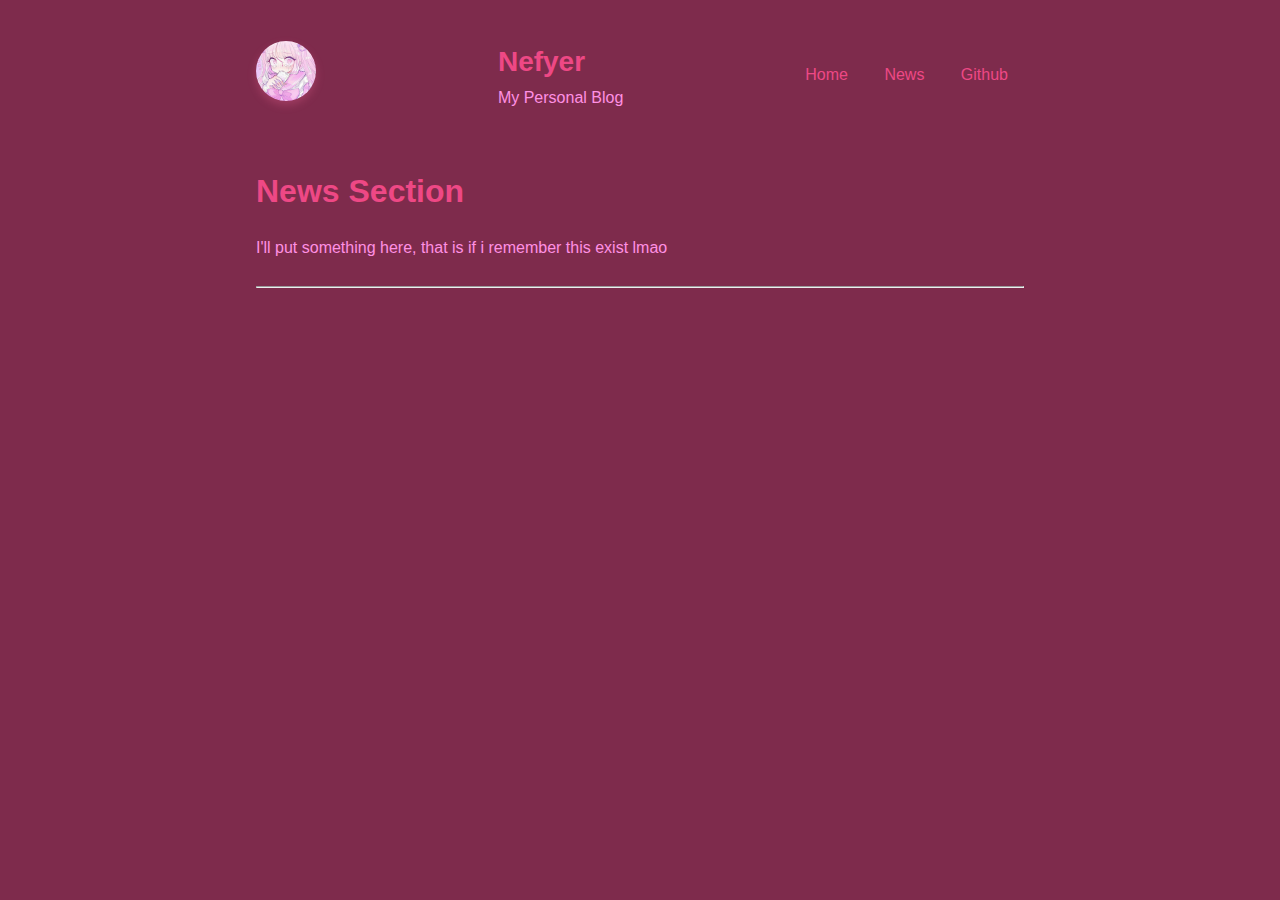
==== News/index.html @ 87dc63d4 "fix the wording" ====
<!DOCTYPE html>
<html lang="en">
  <head>
    <title>Nefyer's Blog</title>
    <meta charset="utf-8">
    <meta http-equiv="X-UA-Compatible" content="IE=edge">
    <meta name="viewport" content="width=device-width, initial-scale=1.0, maximum-scale=1.0">
    <meta name="author" content="Nefyer">
    <meta http-equiv="Cache-Control" content="no-cache, no-store, must-revalidate"> 
    <meta http-equiv="Pragma" content="no-cache">
    <meta http-equiv="Expires" content="0">
    <link rel="stylesheet" type="text/css" href="/style.css">
  </head>
  <body>
    <div class="wrapper-masthead">
      <div class="container">
        <header class="masthead">
          <a href="/" class="site-avatar">
            <img src="resources/pfp.jpg" alt="Profile Picture of Nefyer" class="avatar">
          </a>
          <div class="site-info">
            <h1 class="site-name">Nefyer</h1>
            <p class="site-description">My Personal Blog</p>
          </div>
          <nav class="nav-links">
            <a href="/">Home</a>
            <a href="/News/index.html">News</a>
            <a href="https://github.com/nefyer" target="_blank">Github</a>
          </nav>
        </header>
      </div>
    </div>
    <main id="main" class="container">
        <section class="intro">
            <h1>News Section</h1>
            <p>I'll put something here, that is if i remember this exist lmao</p>
            <hr>
            <h1></h1>
        </section>
    </main>
  </body>
</html>
---- style.css ----
*,
*::before,
*::after {
  box-sizing: border-box;
  margin: 0;
  padding: 0;
  font-family: Arial, sans-serif;
}

body {
  background-color: #7e2b4c;
  color: #4a4a4a;
  font-family: 'Helvetica Neue', Arial, sans-serif;
  line-height: 1.6;
  transition: background-color 0.3s ease;
}

.container {
  width: 90%;
  max-width: 800px;
  margin: 0 auto;
  padding: 1rem;
}

.masthead {
  display: flex;
  align-items: center;
  justify-content: space-between;
  padding: 1.5rem 0;
}

.site-avatar img {
  width: 60px;
  height: 60px;
  border-radius: 50%;
  object-fit: cover;
  box-shadow: 0px 4px 8px rgba(240, 98, 146, 0.3);
  animation: fadeIn 1s ease;
}

.site-info {
  margin-left: 1rem;
}

.site-name {
  font-size: 1.75rem;
  color: #ee4885;
  font-weight: bold;
}

.site-description {
  font-size: 1rem;
  color: #ff90e3;
}

.nav-links a {
  margin: 0 1rem;
  text-decoration: none;
  color: #ee4885;
  font-weight: 500;
  position: relative;
  transition: color 0.2s ease;
}

.nav-links a::after {
  content: "";
  position: absolute;
  width: 100%;
  height: 2px;
  background-color: #ee4885;
  bottom: -2px;
  left: 0;
  transform: scaleX(0);
  transform-origin: bottom right;
  transition: transform 0.3s ease;
}

.nav-links a:hover {
  color: #ff90e3;
}

.nav-links a:hover::after {
  transform: scaleX(1);
  transform-origin: bottom left;
}

.intro h1 {
  font-size: 2rem;
  margin-bottom: 1rem;
  color: #ee4885;
}

.intro p {
  font-size: 1rem;
  line-height: 1.8;
  color: #ff90e3;
  margin-bottom: 1.5rem;
}

.intro img {
  width: 100%;
  max-width: 300px;
  border-radius: 10px;
  box-shadow: 0px 4px 12px rgba(240, 98, 146, 0.3);
  opacity: 0;
  animation: fadeIn 1.5s ease forwards;
  animation-delay: 0.5s;
}

@keyframes fadeIn {
  0% {
    opacity: 0;
    transform: translateY(20px);
  }
  100% {
    opacity: 1;
    transform: translateY(0);
  }
}

.wiki1{
  color: #ee4885;
  text-decoration: none;
}
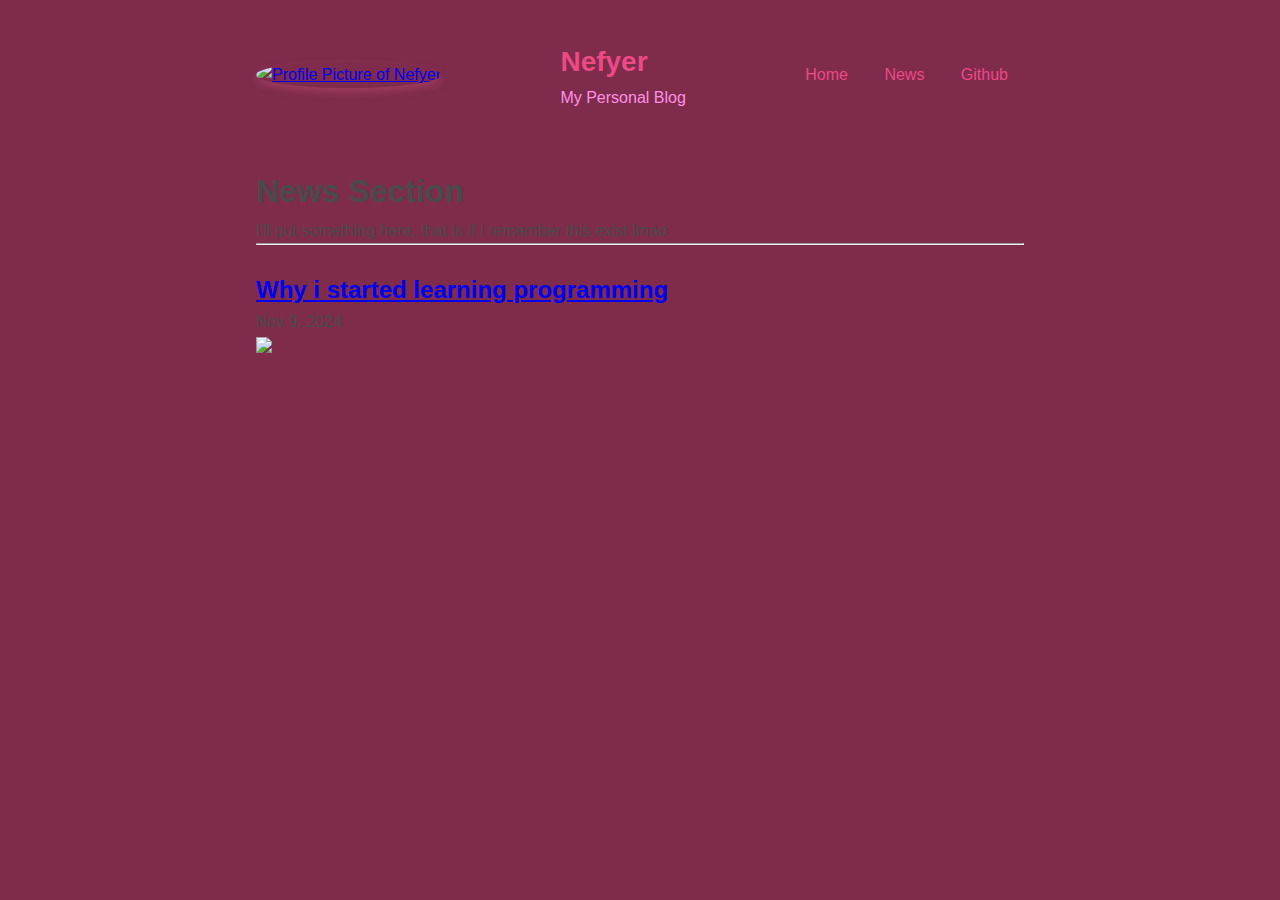
==== commit ee1ad947: "Update its content" ====
--- a/News/index.html
+++ b/News/index.html
@@ -9,6 +9,7 @@
     <meta http-equiv="Cache-Control" content="no-cache, no-store, must-revalidate"> 
     <meta http-equiv="Pragma" content="no-cache">
     <meta http-equiv="Expires" content="0">
+    <meta name="description" content="Nefyer's Blog">
     <link rel="stylesheet" type="text/css" href="/style.css">
   </head>
   <body>
@@ -16,7 +17,7 @@
       <div class="container">
         <header class="masthead">
           <a href="/" class="site-avatar">
-            <img src="resources/pfp.jpg" alt="Profile Picture of Nefyer" class="avatar">
+            <img src="learning/pfp.jpg" alt="Profile Picture of Nefyer" class="avatar">
           </a>
           <div class="site-info">
             <h1 class="site-name">Nefyer</h1>
@@ -31,12 +32,20 @@
       </div>
     </div>
     <main id="main" class="container">
-        <section class="intro">
-            <h1>News Section</h1>
-            <p>I'll put something here, that is if i remember this exist lmao</p>
-            <hr>
-            <h1></h1>
-        </section>
+      <section class="news-section">
+        <h1>News Section</h1>
+        <p>I'll put something here, that is if i remember this exist lmao</p>
+        <hr><br>
+        <article class="news-entry">
+        <h2>
+          <a href="/News/learning">Why i started learning programming</a>
+        </h2>
+        <div class="date">Nov 9, 2024</div>
+          <div>
+              <img src="learning/learn1.jpg" class="preview-img">
+          </div>
+        </article>
+      </section>
     </main>
   </body>
 </html>
--- a/style.css
+++ b/style.css
@@ -100,7 +100,10 @@
 .intro img {
   width: 100%;
   max-width: 300px;
-  border-radius: 10px;
+  position: relative;
+  display: block;
+  margin: 0 auto;
+  border-radius: 200px;
   box-shadow: 0px 4px 12px rgba(240, 98, 146, 0.3);
   opacity: 0;
   animation: fadeIn 1.5s ease forwards;
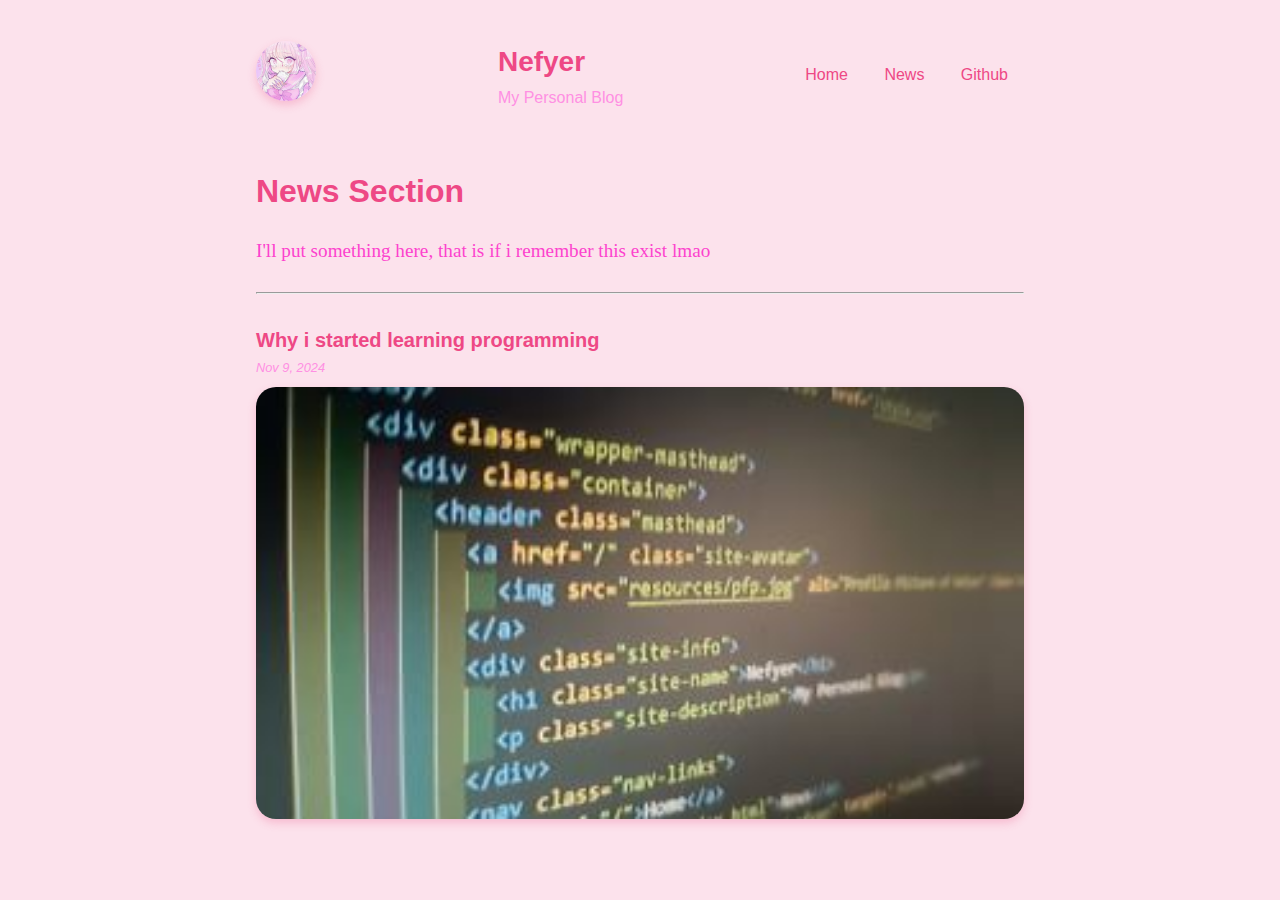
==== commit f54e7699: "fix smth" ====
--- a/News/index.html
+++ b/News/index.html
@@ -17,7 +17,7 @@
       <div class="container">
         <header class="masthead">
           <a href="/" class="site-avatar">
-            <img src="learning/pfp.jpg" alt="Profile Picture of Nefyer" class="avatar">
+            <img src="/News/learning/pfp.jpg" alt="Profile Picture of Nefyer" class="avatar">
           </a>
           <div class="site-info">
             <h1 class="site-name">Nefyer</h1>
@@ -42,7 +42,7 @@
         </h2>
         <div class="date">Nov 9, 2024</div>
           <div>
-              <img src="learning/learn1.jpg" class="preview-img">
+              <img src="/News/learning/learn1.jpg" class="preview-img">
           </div>
         </article>
       </section>
--- a/style.css
+++ b/style.css
@@ -8,8 +8,7 @@
 }
 
 body {
-  background-color: #7e2b4c;
-  color: #4a4a4a;
+  background-color: #fce2ec;
   font-family: 'Helvetica Neue', Arial, sans-serif;
   line-height: 1.6;
   transition: background-color 0.3s ease;
@@ -110,6 +109,69 @@
   animation-delay: 0.5s;
 }
 
+.news-section h1 {
+  font-size: 2rem;
+  margin-bottom: 1rem;
+  color: #ee4885;
+}
+
+.news-section p {
+  font-family: 'Times New Roman', Times, serif;
+  font-size: 1.2rem;
+  text-align: justify;
+  line-height: 1.8;
+  color: #fd42ce;
+  margin-bottom: 1.5rem;
+}
+
+.news-entry a {
+  font-size: 1.25rem;
+  color: #ee4885;
+  font-weight: bold;
+  text-decoration: none;
+  transition: color 0.2s ease;
+  position: relative;
+}
+
+.news-entry a::after {
+  content: "";
+  position: absolute;
+  width: 100%;
+  height: 2px;
+  background-color: #ee4885;
+  bottom: -2px;
+  left: 0;
+  transform: scaleX(0);
+  transform-origin: bottom right;
+  transition: transform 0.3s ease;
+}
+
+.news-entry a:hover {
+  color: #ff90e3;
+}
+
+.news-entry a:hover::after {
+  transform: scaleX(1);
+  transform-origin: bottom left;
+}
+
+.date {
+  font-size: 0.8rem;
+  color: #ff90e3;
+  margin-bottom: 0.5rem;
+  font-style: italic;
+}
+
+.preview-img {
+  border-radius: 20px;
+  width: 100%;
+  margin-bottom: 1rem;
+  transition: transform 0.3s ease;
+  box-shadow: 0px 4px 8px rgba(240, 98, 146, 0.3);
+  animation: fadeIn 1s ease;
+}
+
+
 @keyframes fadeIn {
   0% {
     opacity: 0;
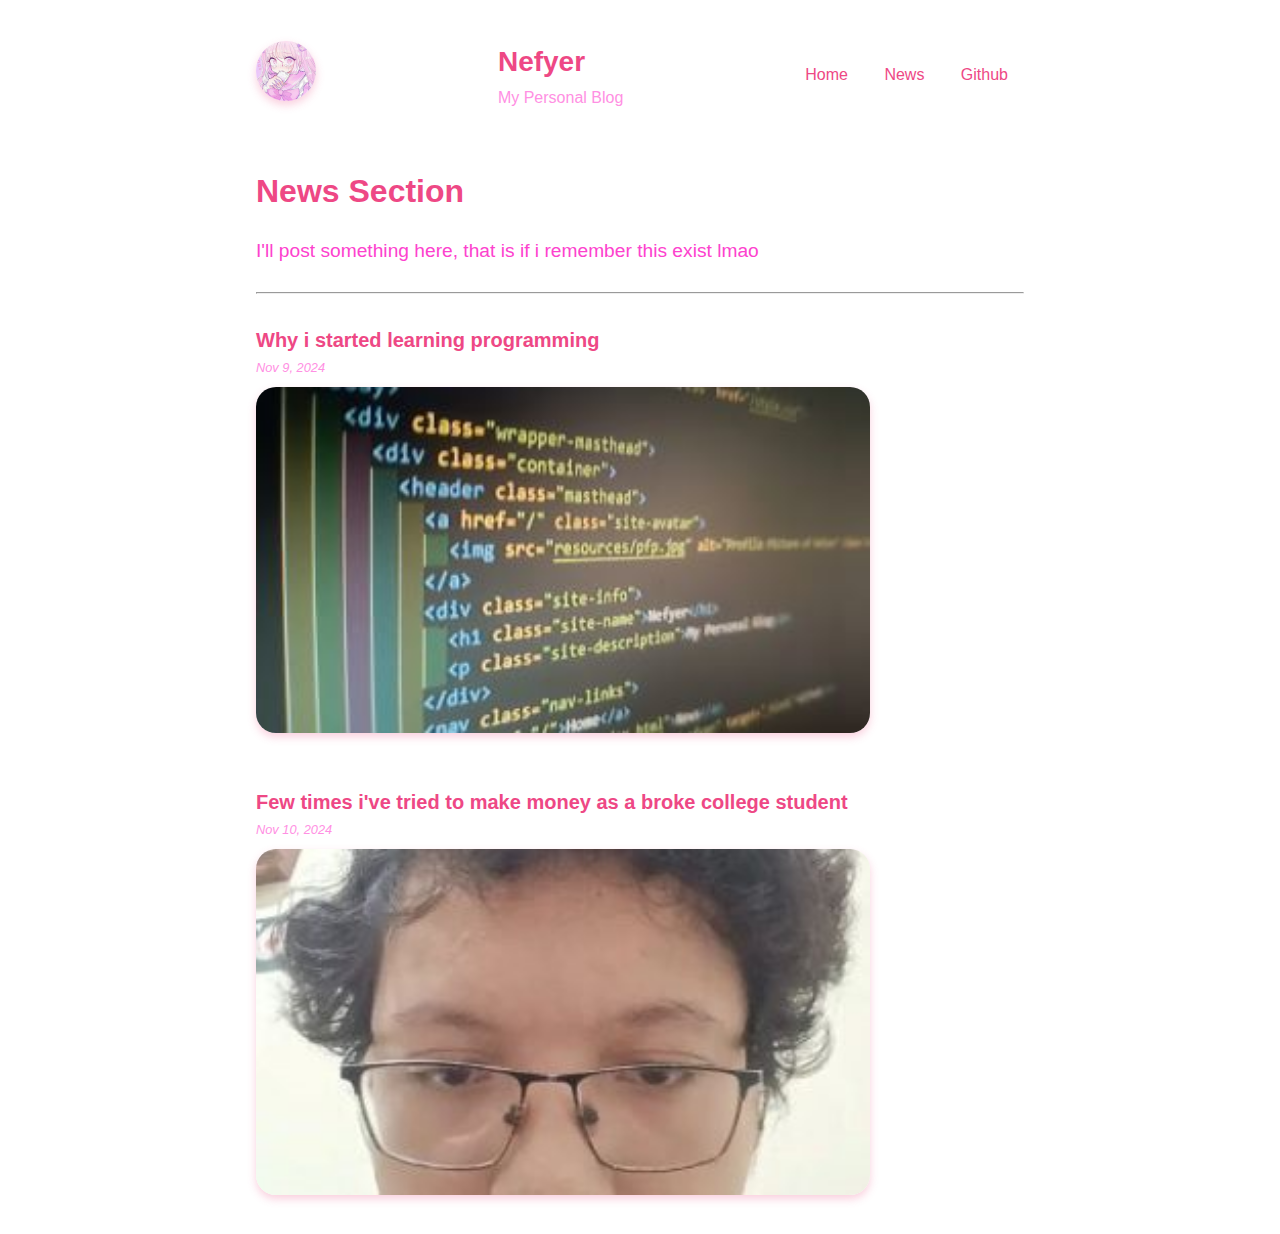
==== commit 486d8193: "added more things to read" ====
--- a/News/index.html
+++ b/News/index.html
@@ -34,7 +34,7 @@
     <main id="main" class="container">
       <section class="news-section">
         <h1>News Section</h1>
-        <p>I'll put something here, that is if i remember this exist lmao</p>
+        <p>I'll post something here, that is if i remember this exist lmao</p>
         <hr><br>
         <article class="news-entry">
         <h2>
@@ -44,6 +44,14 @@
           <div>
               <img src="/News/learning/learn1.jpg" class="preview-img">
           </div>
+        <br>
+        <h2>
+          <a href="/News/moneymakingatt">Few times i've tried to make money as a broke college student</a>
+        </h2>
+        <div class="date">Nov 10, 2024</div>
+          <div>
+            <img src="/News/moneymakingatt/moneymakingatt1.jpg" class="preview-img">
+          </div>
         </article>
       </section>
     </main>
--- a/style.css
+++ b/style.css
@@ -8,7 +8,7 @@
 }
 
 body {
-  background-color: #fce2ec;
+  background-color: #ffffff;
   font-family: 'Helvetica Neue', Arial, sans-serif;
   line-height: 1.6;
   transition: background-color 0.3s ease;
@@ -35,6 +35,12 @@
   object-fit: cover;
   box-shadow: 0px 4px 8px rgba(240, 98, 146, 0.3);
   animation: fadeIn 1s ease;
+  transition: transform 0.5s ease, box-shadow 0.5s ease;
+}
+
+.site-avatar img:hover {
+  box-shadow: 0px 4px 8px rgba(240, 98, 146, 0.3);
+  transform: scale(1.5) rotate(360deg);
 }
 
 .site-info {
@@ -99,7 +105,7 @@
 .intro img {
   width: 100%;
   max-width: 300px;
-  position: relative;
+  position: relative; top: 100px;
   display: block;
   margin: 0 auto;
   border-radius: 200px;
@@ -107,6 +113,11 @@
   opacity: 0;
   animation: fadeIn 1.5s ease forwards;
   animation-delay: 0.5s;
+  transition: transform 0.5s ease, box-shadow 0.5s ease;
+}
+
+.intro img:hover {
+  transform: scale(1.5) rotate(45deg);
 }
 
 .news-section h1 {
@@ -116,7 +127,6 @@
 }
 
 .news-section p {
-  font-family: 'Times New Roman', Times, serif;
   font-size: 1.2rem;
   text-align: justify;
   line-height: 1.8;
@@ -162,15 +172,37 @@
   font-style: italic;
 }
 
+.news-entry p {
+  font-family: 'Times New Roman', Times, serif;
+}
+
 .preview-img {
+  overflow: hidden;
   border-radius: 20px;
-  width: 100%;
+  width: 80%;
   margin-bottom: 1rem;
   transition: transform 0.3s ease;
   box-shadow: 0px 4px 8px rgba(240, 98, 146, 0.3);
   animation: fadeIn 1s ease;
 }
 
+.go-back-button {
+  display: inline-block;
+  background-color: #ee4885;
+  color: white;
+  border: none;
+  padding: 10px 20px;
+  font-size: 1rem;
+  cursor: pointer;
+  border-radius: 5px;
+  box-shadow: 0px 4px 8px rgba(240, 98, 146, 0.3);
+  transition: background-color 0.3s ease;
+  margin-top: 20px;
+}
+
+.go-back-button:hover {
+  background-color: #ff90e3;
+}
 
 @keyframes fadeIn {
   0% {
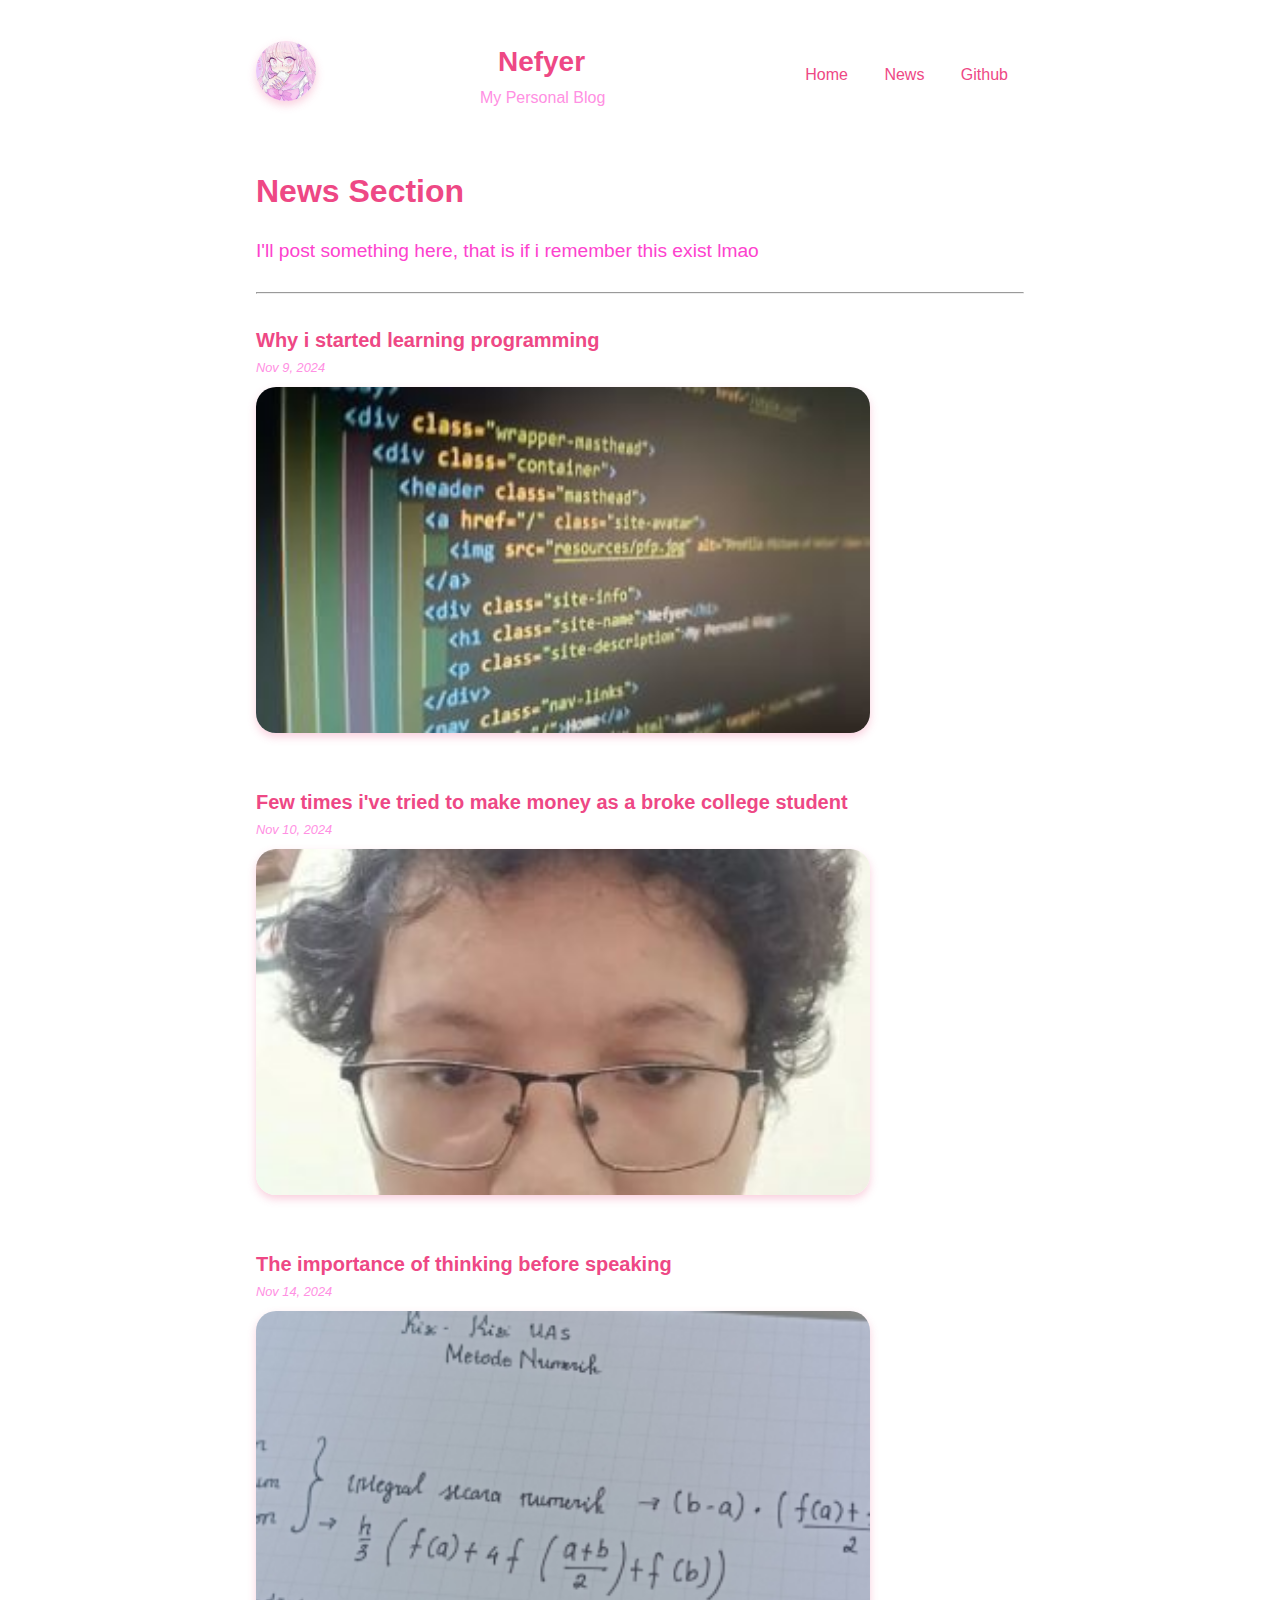
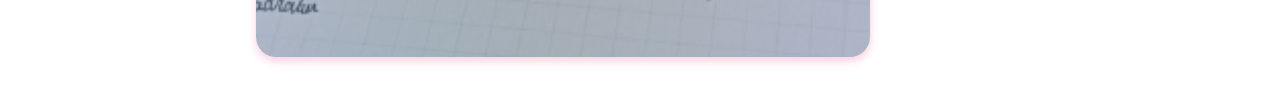
==== commit 59311d5d: "added the third news" ====
--- a/News/index.html
+++ b/News/index.html
@@ -17,7 +17,7 @@
       <div class="container">
         <header class="masthead">
           <a href="/" class="site-avatar">
-            <img src="/News/learning/pfp.jpg" alt="Profile Picture of Nefyer" class="avatar">
+            <img src="/images/pfp.jpg" alt="Profile Picture of Nefyer" class="avatar">
           </a>
           <div class="site-info">
             <h1 class="site-name">Nefyer</h1>
@@ -42,7 +42,7 @@
         </h2>
         <div class="date">Nov 9, 2024</div>
           <div>
-              <img src="/News/learning/learn1.jpg" class="preview-img">
+              <img src="/images/learn1.jpg" class="preview-img">
           </div>
         <br>
         <h2>
@@ -50,7 +50,15 @@
         </h2>
         <div class="date">Nov 10, 2024</div>
           <div>
-            <img src="/News/moneymakingatt/moneymakingatt1.jpg" class="preview-img">
+            <img src="/images/moneymakingatt1.jpg" class="preview-img">
+          </div>
+        <br>
+        <h2>
+          <a href="/News/problems">The importance of thinking before speaking</a>
+        </h2>
+        <div class="date">Nov 14, 2024</div>
+          <div>
+            <img src="/images/problem1.jpg" class="preview-img">
           </div>
         </article>
       </section>
--- a/style.css
+++ b/style.css
@@ -56,6 +56,7 @@
 .site-description {
   font-size: 1rem;
   color: #ff90e3;
+  position: relative; right: 18px;
 }
 
 .nav-links a {
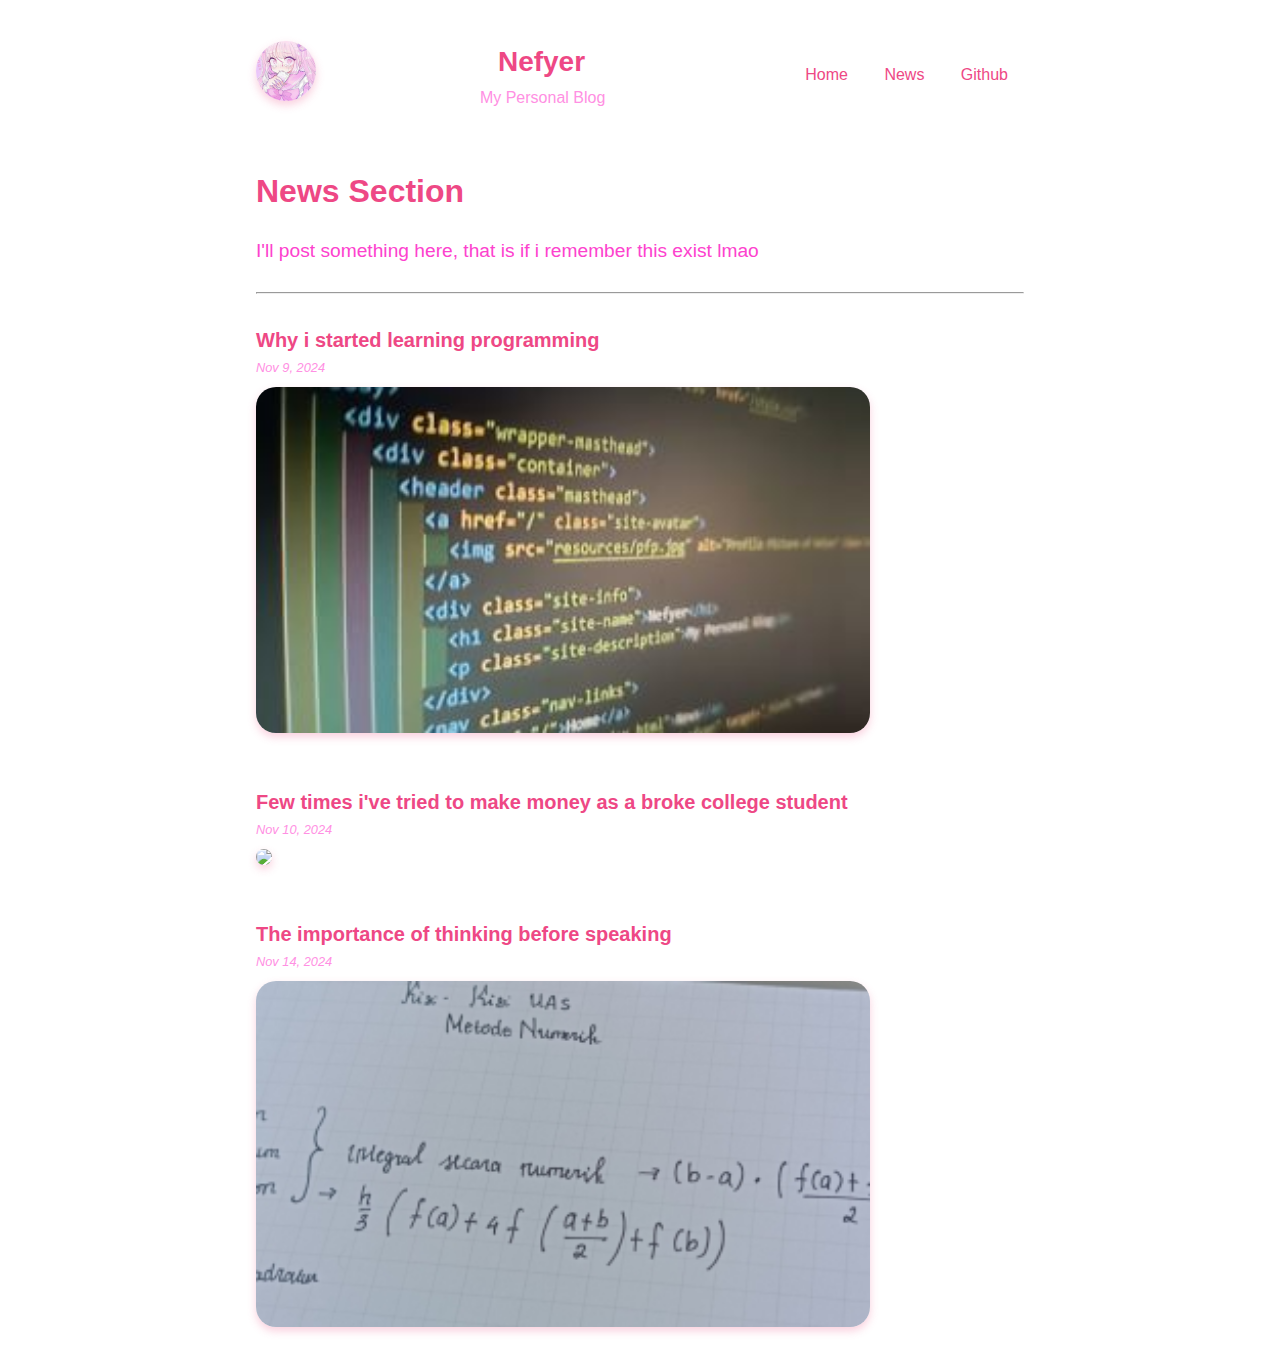
==== commit db1acc9d: "gif gif gif gif gif gif" ====
--- a/News/index.html
+++ b/News/index.html
@@ -50,7 +50,7 @@
         </h2>
         <div class="date">Nov 10, 2024</div>
           <div>
-            <img src="/images/moneymakingatt1.jpg" class="preview-img">
+            <img src="/images/moneymakingatt1.gif" class="preview-img">
           </div>
         <br>
         <h2>
--- a/style.css
+++ b/style.css
@@ -104,12 +104,12 @@
 }
 
 .intro img {
-  width: 100%;
+  width: 50%;
   max-width: 300px;
-  position: relative; top: 100px;
+  position: relative; top: 50px;
   display: block;
   margin: 0 auto;
-  border-radius: 200px;
+  border-radius: 300px;
   box-shadow: 0px 4px 12px rgba(240, 98, 146, 0.3);
   opacity: 0;
   animation: fadeIn 1.5s ease forwards;
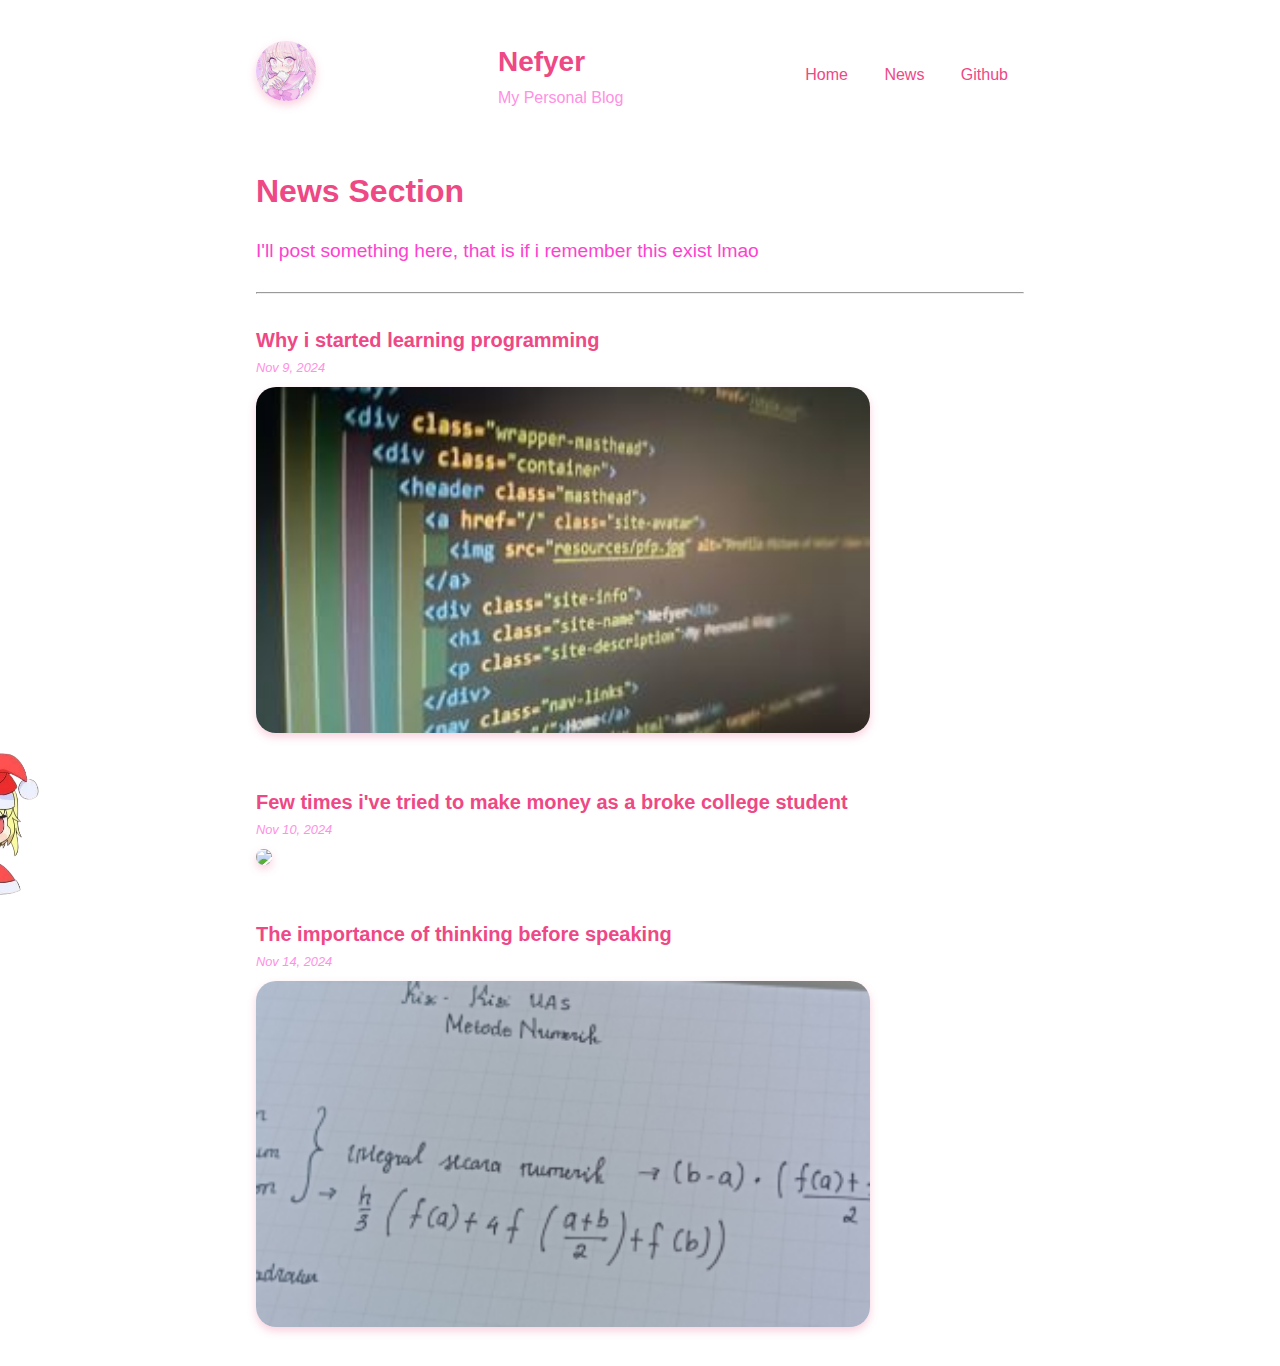
==== commit 57d079fd: "padoru invasion" ====
--- a/News/index.html
+++ b/News/index.html
@@ -31,6 +31,7 @@
         </header>
       </div>
     </div>
+    <img src="/images/flandre padoru.png" alt="padoru" class="padoru">
     <main id="main" class="container">
       <section class="news-section">
         <h1>News Section</h1>
--- a/style.css
+++ b/style.css
@@ -4,14 +4,14 @@
   box-sizing: border-box;
   margin: 0;
   padding: 0;
-  font-family: Arial, sans-serif;
 }
 
 body {
   background-color: #ffffff;
   font-family: 'Helvetica Neue', Arial, sans-serif;
   line-height: 1.6;
-  transition: background-color 0.3s ease;
+  color: #333;
+  transition: background-color 0.3s ease, color 0.3s ease;
 }
 
 .container {
@@ -25,6 +25,7 @@
   display: flex;
   align-items: center;
   justify-content: space-between;
+  flex-wrap: wrap;
   padding: 1.5rem 0;
 }
 
@@ -56,7 +57,6 @@
 .site-description {
   font-size: 1rem;
   color: #ff90e3;
-  position: relative; right: 18px;
 }
 
 .nav-links a {
@@ -104,17 +104,46 @@
 }
 
 .intro img {
-  width: 50%;
+  width: 30%;
   max-width: 300px;
-  position: relative; top: 50px;
   display: block;
   margin: 0 auto;
-  border-radius: 300px;
+  border-radius: 50%;
   box-shadow: 0px 4px 12px rgba(240, 98, 146, 0.3);
   opacity: 0;
-  animation: fadeIn 1.5s ease forwards;
-  animation-delay: 0.5s;
+  animation: fadeIn 1.5s ease forwards 0.5s;
   transition: transform 0.5s ease, box-shadow 0.5s ease;
+}
+
+.intro img:hover {
+  transform: scale(1.2) rotate(45deg);
+}
+
+.padoru {
+  position: fixed;
+  bottom: -11px;
+  left: -10%;
+  width: 200px;
+  z-index: 9999;
+  will-change: transform, left;
+  animation: padorurunacross 5s linear infinite, padorubobbing 0.6s ease-in-out infinite;
+}
+
+@keyframes padorurunacross {
+  0% {
+    left: -30%;
+  }
+  100% {
+    left: 110%;
+  }
+}
+@keyframes padorubobbing {
+  0%, 100% {
+    transform: translateY(0);
+  }
+  50% {
+    transform: translateY(-10px);
+  }
 }
 
 .intro img:hover {
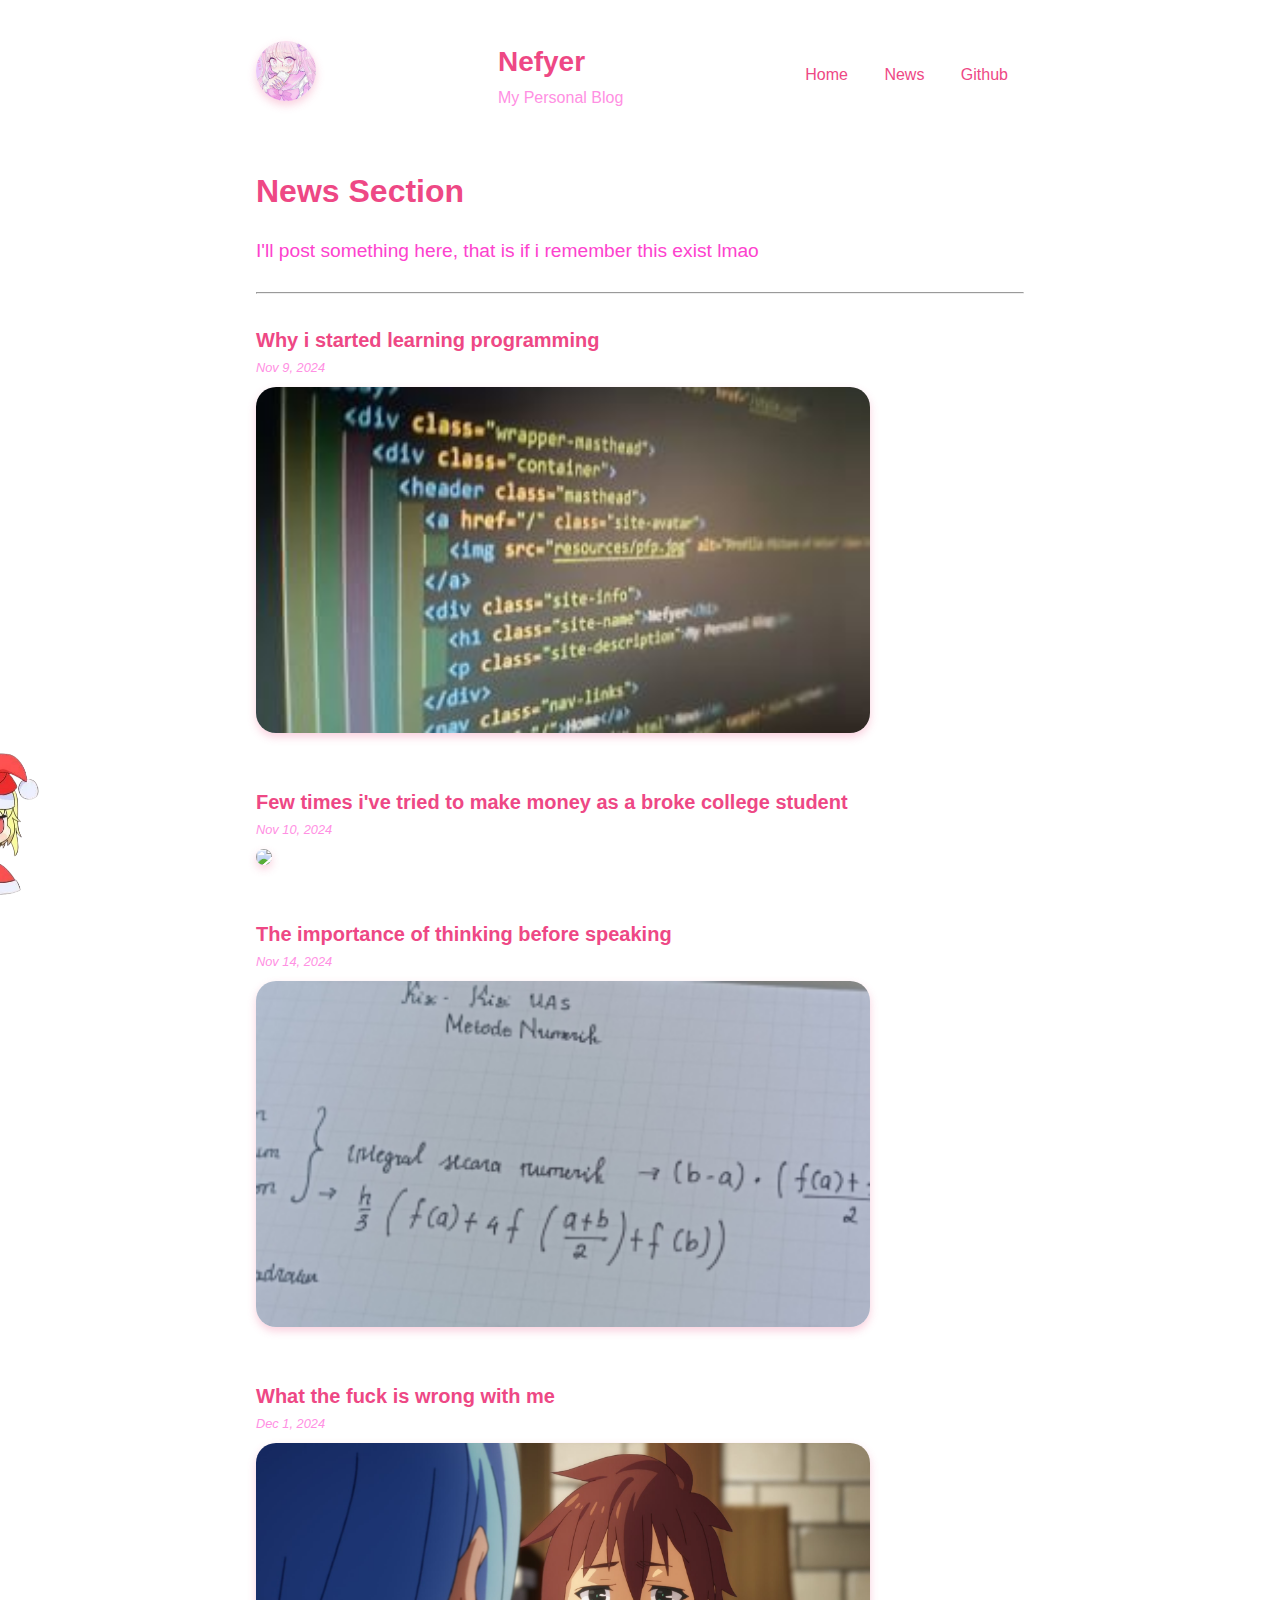
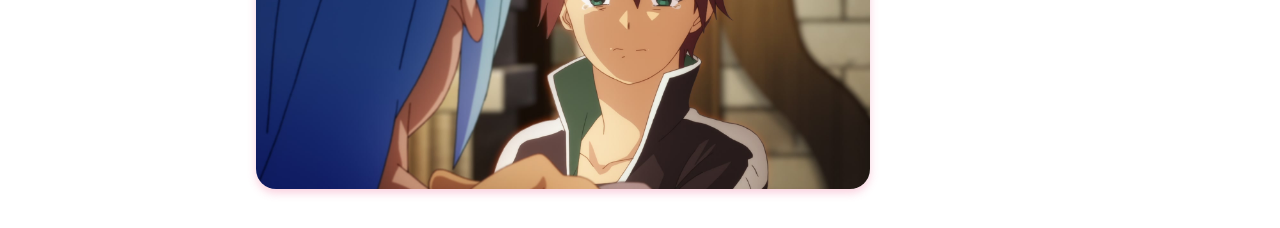
==== commit dfa78c32: "new news utd" ====
--- a/News/index.html
+++ b/News/index.html
@@ -61,6 +61,14 @@
           <div>
             <img src="/images/problem1.jpg" class="preview-img">
           </div>
+          <br>
+        <h2>
+          <a href="/News/ifeellikeshit">What the fuck is wrong with me</a>
+        </h2>
+        <div class="date">Dec 1, 2024</div>
+          <div>
+            <img src="/images/ifeellikeshit1.jpg" class="preview-img">
+          </div>
         </article>
       </section>
     </main>
